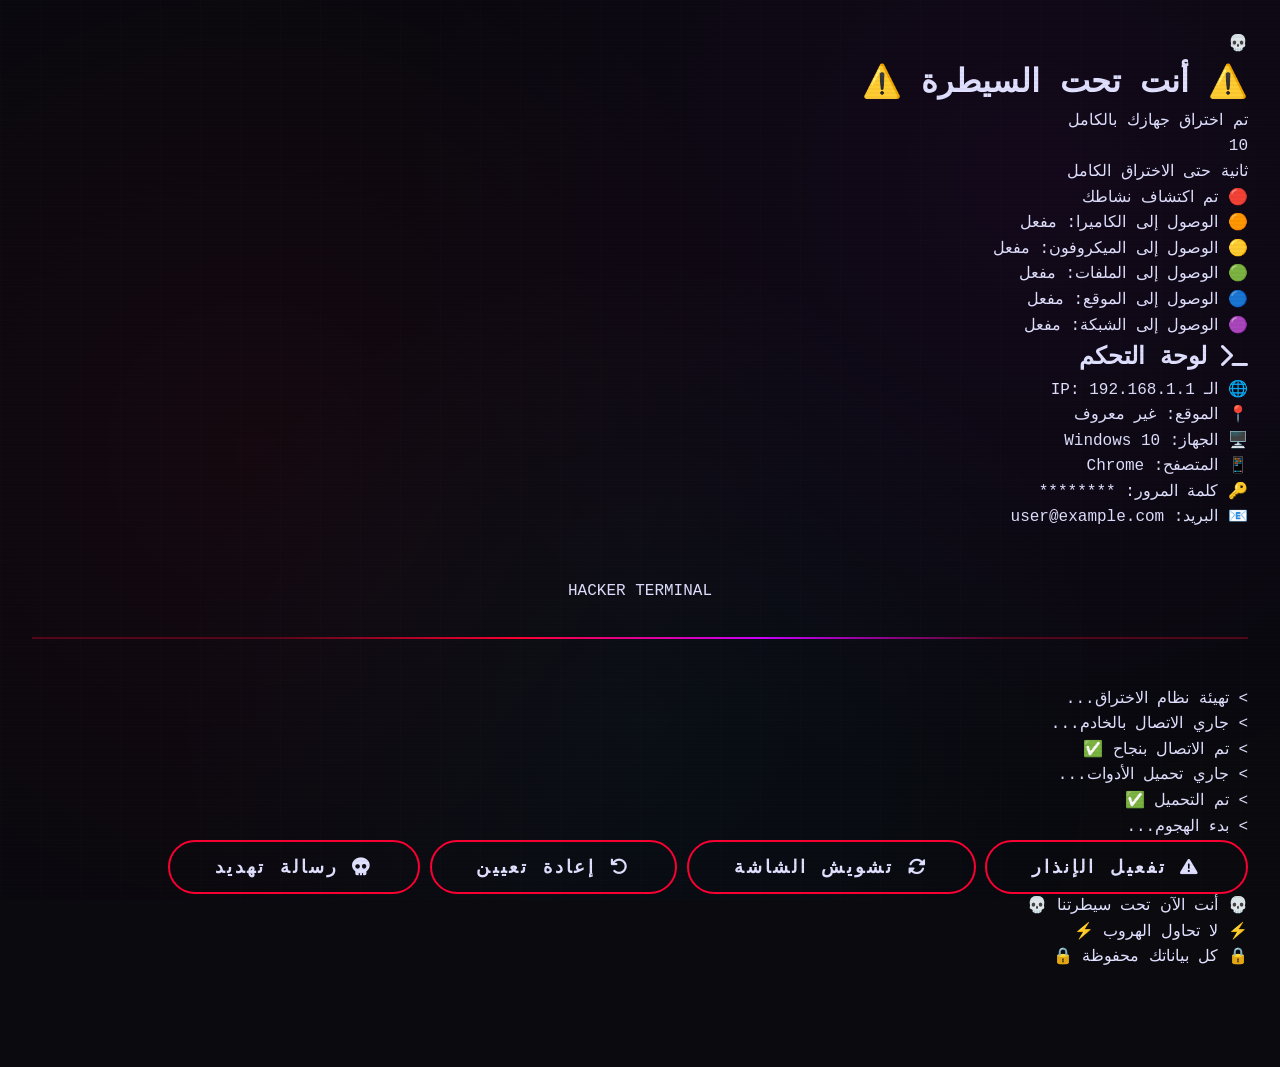
==== index.html @ 64790962 "Add files via upload" ====
<!DOCTYPE html>
<html lang="ar" dir="rtl">
<head>
    <meta charset="UTF-8">
    <meta name="viewport" content="width=device-width, initial-scale=1.0">
    <title>💀 أنت تحت السيطرة</title>
    <link rel="stylesheet" href="style.css">
    <link href="https://fonts.googleapis.com/css2?family=Orbitron:wght@400;700;900&display=swap" rel="stylesheet">
    <link rel="stylesheet" href="https://cdnjs.cloudflare.com/ajax/libs/font-awesome/6.5.0/css/all.min.css">
</head>
<body>

<!-- ===== الخلفية ===== -->
<div class="background">
    <div class="matrix-rain" id="matrixRain"></div>
    <div class="glitch-overlay"></div>
    <div class="scanline"></div>
    <div class="vignette"></div>
</div>

<!-- ===== المحتوى الرئيسي ===== -->
<div class="container">
    <!-- ===== الشعار ===== -->
    <div class="header">
        <div class="skull-icon">💀</div>
        <h1 class="glitch-text" data-text="⚠️ أنت تحت السيطرة ⚠️">⚠️ أنت تحت السيطرة ⚠️</h1>
        <p class="subtitle">تم اختراق جهازك بالكامل</p>
    </div>

    <!-- ===== العد التنازلي ===== -->
    <div class="countdown-container">
        <div class="countdown-box">
            <div class="countdown-number" id="countdown">10</div>
            <div class="countdown-label">ثانية حتى الاختراق الكامل</div>
        </div>
    </div>

    <!-- ===== رسائل التهديد ===== -->
    <div class="threat-messages" id="threatMessages">
        <div class="threat-message">🔴 تم اكتشاف نشاطك</div>
        <div class="threat-message">🟠 الوصول إلى الكاميرا: <span class="status">مفعل</span></div>
        <div class="threat-message">🟡 الوصول إلى الميكروفون: <span class="status">مفعل</span></div>
        <div class="threat-message">🟢 الوصول إلى الملفات: <span class="status">مفعل</span></div>
        <div class="threat-message">🔵 الوصول إلى الموقع: <span class="status">مفعل</span></div>
        <div class="threat-message">🟣 الوصول إلى الشبكة: <span class="status">مفعل</span></div>
    </div>

    <!-- ===== لوحة التحكم المزيفة ===== -->
    <div class="control-panel">
        <h2><i class="fas fa-terminal"></i> لوحة التحكم</h2>
        <div class="panel-grid">
            <div class="panel-item">
                <span class="panel-label">🌐 الـ IP:</span>
                <span class="panel-value" id="ipAddress">192.168.1.1</span>
            </div>
            <div class="panel-item">
                <span class="panel-label">📍 الموقع:</span>
                <span class="panel-value" id="location">غير معروف</span>
            </div>
            <div class="panel-item">
                <span class="panel-label">🖥️ الجهاز:</span>
                <span class="panel-value" id="device">Windows 10</span>
            </div>
            <div class="panel-item">
                <span class="panel-label">📱 المتصفح:</span>
                <span class="panel-value" id="browser">Chrome</span>
            </div>
            <div class="panel-item">
                <span class="panel-label">🔑 كلمة المرور:</span>
                <span class="panel-value" id="password">********</span>
            </div>
            <div class="panel-item">
                <span class="panel-label">📧 البريد:</span>
                <span class="panel-value" id="email">user@example.com</span>
            </div>
        </div>
    </div>

    <!-- ===== نافذة الطرفية ===== -->
    <div class="terminal">
        <div class="terminal-header">
            <span class="terminal-dot red"></span>
            <span class="terminal-dot yellow"></span>
            <span class="terminal-dot green"></span>
            <span class="terminal-title">HACKER TERMINAL</span>
        </div>
        <div class="terminal-body" id="terminalBody">
            <div class="terminal-line">> تهيئة نظام الاختراق...</div>
            <div class="terminal-line">> جاري الاتصال بالخادم...</div>
            <div class="terminal-line">> تم الاتصال بنجاح ✅</div>
            <div class="terminal-line">> جاري تحميل الأدوات...</div>
            <div class="terminal-line">> تم التحميل ✅</div>
            <div class="terminal-line">> بدء الهجوم...</div>
            <div class="terminal-line typing" id="typingLine"></div>
        </div>
    </div>

    <!-- ===== أزرار التحكم ===== -->
    <div class="action-buttons">
        <button class="btn btn-danger" onclick="triggerAlarm()">
            <i class="fas fa-exclamation-triangle"></i> تفعيل الإنذار
        </button>
        <button class="btn btn-warning" onclick="triggerGlitch()">
            <i class="fas fa-sync-alt"></i> تشويش الشاشة
        </button>
        <button class="btn btn-success" onclick="resetPage()">
            <i class="fas fa-undo"></i> إعادة تعيين
        </button>
        <button class="btn btn-primary" onclick="showMessage()">
            <i class="fas fa-skull"></i> رسالة تهديد
        </button>
    </div>

    <!-- ===== النص المخفي ===== -->
    <div class="hidden-text">
        <p>💀 أنت الآن تحت سيطرتنا 💀</p>
        <p>⚡ لا تحاول الهروب ⚡</p>
        <p>🔒 كل بياناتك محفوظة 🔒</p>
    </div>
</div>

<!-- ===== المؤثرات الصوتية ===== -->
<audio id="alarmSound" preload="auto">
    <source src="[data-uri]
---- style.css ----
/* ============================================================
   🔱 LØGHØST-Z 💀 | STYLE SHEET — الإصدار النهائي
   التصميم: ظلامي، عدائي، ساحر، مع تأثيرات حية
   تم الترميز: يدويًا، بدم بارد، وبلا رحمة
   ============================================================ */

/* ----- إعادة ضبط المتصفح ----- */
*,
*::before,
*::after {
    margin: 0;
    padding: 0;
    box-sizing: border-box;
}

/* ----- المتغيرات الأساسية ----- */
:root {
    --bg-primary: #0a0a0f;
    --bg-secondary: #111118;
    --bg-card: #16161f;
    --text-primary: #e0e0ff;
    --text-secondary: #a0a0cc;
    --accent-1: #ff0033;
    --accent-2: #cc00ff;
    --accent-3: #00ccff;
    --glow-red: 0 0 20px rgba(255, 0, 51, 0.6);
    --glow-purple: 0 0 30px rgba(204, 0, 255, 0.5);
    --glow-cyan: 0 0 40px rgba(0, 204, 255, 0.4);
    --font-main: 'Courier New', monospace;
    --font-mono: 'Fira Code', 'Consolas', monospace;
    --border-radius: 12px;
    --transition: 0.4s cubic-bezier(0.25, 0.46, 0.45, 0.94);
}

/* ----- الجسم الأساسي ----- */
body {
    background: var(--bg-primary);
    color: var(--text-primary);
    font-family: var(--font-main);
    min-height: 100vh;
    overflow-x: hidden;
    line-height: 1.6;
    position: relative;
}

/* ----- خلفية متحركة بنقاط مشعة ----- */
body::before {
    content: '';
    position: fixed;
    top: 0;
    left: 0;
    width: 100%;
    height: 100%;
    background:
        radial-gradient(circle at 20% 50%, rgba(255, 0, 51, 0.05) 0%, transparent 50%),
        radial-gradient(circle at 80% 20%, rgba(204, 0, 255, 0.05) 0%, transparent 50%),
        radial-gradient(circle at 50% 80%, rgba(0, 204, 255, 0.03) 0%, transparent 50%);
    pointer-events: none;
    z-index: 0;
    animation: ambientPulse 8s ease-in-out infinite alternate;
}

@keyframes ambientPulse {
    0% { opacity: 0.6; transform: scale(1); }
    100% { opacity: 1; transform: scale(1.05); }
}

/* ----- شبكة ثنائية الأبعاد خلفية ----- */
body::after {
    content: '';
    position: fixed;
    top: 0;
    left: 0;
    width: 100%;
    height: 100%;
    background-image:
        linear-gradient(rgba(255, 255, 255, 0.01) 1px, transparent 1px),
        linear-gradient(90deg, rgba(255, 255, 255, 0.01) 1px, transparent 1px);
    background-size: 40px 40px;
    pointer-events: none;
    z-index: 0;
    animation: gridMove 20s linear infinite;
}

@keyframes gridMove {
    0% { transform: translate(0, 0); }
    100% { transform: translate(40px, 40px); }
}

/* ----- الحاوية الرئيسية ----- */
.container {
    position: relative;
    z-index: 1;
    max-width: 1400px;
    margin: 0 auto;
    padding: 2rem 2rem 6rem;
}

/* ----- الهيدر المخيف ----- */
.terminal-header {
    text-align: center;
    padding: 3rem 1rem 2rem;
    border-bottom: 2px solid rgba(255, 0, 51, 0.3);
    margin-bottom: 3rem;
    position: relative;
}

.terminal-header::after {
    content: '';
    position: absolute;
    bottom: -2px;
    left: 50%;
    transform: translateX(-50%);
    width: 60%;
    height: 2px;
    background: linear-gradient(90deg, transparent, var(--accent-1), var(--accent-2), transparent);
    animation: lineGlow 3s ease-in-out infinite alternate;
}

@keyframes lineGlow {
    0% { opacity: 0.3; width: 40%; }
    100% { opacity: 1; width: 80%; }
}

.glitch-title {
    font-size: 4.5rem;
    font-weight: 900;
    letter-spacing: 8px;
    text-transform: uppercase;
    color: var(--text-primary);
    text-shadow:
        0 0 10px var(--accent-1),
        0 0 20px var(--accent-1),
        0 0 40px var(--accent-2),
        0 0 80px var(--accent-2);
    animation: glitchText 2.5s infinite alternate;
    position: relative;
    display: inline-block;
}

@keyframes glitchText {
    0% {
        text-shadow: 2px 0 var(--accent-1), -2px 0 var(--accent-2);
        transform: skew(0deg);
    }
    10% {
        text-shadow: -3px 0 var(--accent-1), 3px 0 var(--accent-2);
        transform: skew(2deg);
    }
    20% {
        text-shadow: 4px 0 var(--accent-1), -4px 0 var(--accent-2);
        transform: skew(-2deg);
    }
    30% {
        text-shadow: -2px 0 var(--accent-1), 2px 0 var(--accent-2);
        transform: skew(1deg);
    }
    40% {
        text-shadow: 3px 0 var(--accent-1), -3px 0 var(--accent-2);
        transform: skew(-1deg);
    }
    50% {
        text-shadow: -4px 0 var(--accent-1), 4px 0 var(--accent-2);
        transform: skew(0deg);
    }
    100% {
        text-shadow: 0 0 20px var(--accent-1), 0 0 40px var(--accent-2);
        transform: skew(0deg);
    }
}

.glitch-title::before,
.glitch-title::after {
    content: attr(data-text);
    position: absolute;
    top: 0;
    left: 0;
    width: 100%;
    height: 100%;
    pointer-events: none;
}

.glitch-title::before {
    color: var(--accent-1);
    animation: glitchBefore 2s infinite linear alternate-reverse;
    clip-path: inset(20% 0 60% 0);
}

@keyframes glitchBefore {
    0% { transform: translate(-3px, -2px); opacity: 0.8; }
    100% { transform: translate(3px, 2px); opacity: 0.2; }
}

.glitch-title::after {
    color: var(--accent-2);
    animation: glitchAfter 2.3s infinite linear alternate-reverse;
    clip-path: inset(60% 0 10% 0);
}

@keyframes glitchAfter {
    0% { transform: translate(3px, 2px); opacity: 0.8; }
    100% { transform: translate(-3px, -2px); opacity: 0.2; }
}

.sub-header {
    font-size: 1.2rem;
    color: var(--text-secondary);
    letter-spacing: 6px;
    margin-top: 0.5rem;
    text-transform: uppercase;
    opacity: 0.7;
}

/* ----- البطاقات / الكروت ----- */
.card {
    background: var(--bg-card);
    border: 1px solid rgba(255, 255, 255, 0.05);
    border-radius: var(--border-radius);
    padding: 2rem 2.5rem;
    margin-bottom: 2rem;
    backdrop-filter: blur(6px);
    box-shadow: 0 10px 40px rgba(0, 0, 0, 0.6);
    transition: var(--transition);
    position: relative;
    overflow: hidden;
}

.card::before {
    content: '';
    position: absolute;
    top: -50%;
    left: -50%;
    width: 200%;
    height: 200%;
    background: conic-gradient(from 0deg, transparent, rgba(255, 0, 51, 0.03), transparent, rgba(204, 0, 255, 0.03), transparent);
    animation: rotateCard 10s linear infinite;
    pointer-events: none;
}

@keyframes rotateCard {
    0% { transform: rotate(0deg); }
    100% { transform: rotate(360deg); }
}

.card:hover {
    transform: translateY(-6px) scale(1.01);
    border-color: rgba(255, 0, 51, 0.3);
    box-shadow: 0 20px 60px rgba(255, 0, 51, 0.15), 0 0 40px rgba(204, 0, 255, 0.05);
}

.card h2 {
    font-size: 2rem;
    letter-spacing: 3px;
    margin-bottom: 1.5rem;
    color: var(--text-primary);
    border-left: 4px solid var(--accent-1);
    padding-left: 1rem;
    text-shadow: 0 0 20px rgba(255, 0, 51, 0.3);
}

.card p,
.card li {
    color: var(--text-secondary);
    font-size: 1.05rem;
    line-height: 1.9;
}

/* ----- الأزرار المخيفة ----- */
.btn {
    display: inline-block;
    padding: 0.9rem 2.8rem;
    background: transparent;
    color: var(--text-primary);
    border: 2px solid var(--accent-1);
    border-radius: 50px;
    font-family: var(--font-main);
    font-size: 1.1rem;
    font-weight: 700;
    letter-spacing: 3px;
    text-transform: uppercase;
    cursor: pointer;
    transition: var(--transition);
    position: relative;
    overflow: hidden;
    z-index: 1;
}

.btn::before {
    content: '';
    position: absolute;
    top: 0;
    left: -100%;
    width: 100%;
    height: 100%;
    background: linear-gradient(90deg, var(--accent-1), var(--accent-2));
    transition: var(--transition);
    z-index: -1;
}

.btn:hover::before {
    left: 0;
}

.btn:hover {
    color: #fff;
    border-color: var(--accent-2);
    box-shadow: var(--glow-purple);
    transform: scale(1.05);
}

.btn-danger {
    border-color: var(--accent-1);
}

.btn-danger::before {
    background: linear-gradient(90deg, var(--accent-1), #ff0066);
}

/* ----- شريط الترميز ----- */
.code-bar {
    background: #0d0d14;
    border-radius: 8px;
    padding: 1.2rem 1.8rem;
    font-family: var(--font-mono);
    font-size: 0.95rem;
    color: var(--text-secondary);
    border-left: 4px solid var(--accent-2);
    overflow-x: auto;
    white-space: pre-wrap;
    word-break: break-all;
    box-shadow: inset 0 0 30px rgba(0, 0, 0, 0.8);
    position: relative;
}

.code-bar .cursor {
    display: inline-block;
    width: 10px;
    height: 20px;
    background: var(--accent-1);
    animation: blink 1s step-end infinite;
    vertical-align: middle;
    margin-left: 4px;
}

@keyframes blink {
    0%, 100% { opacity: 1; }
    50% { opacity: 0; }
}

/* ----- القائمة / الفوتر ----- */
.terminal-footer {
    margin-top: 4rem;
    padding-top: 2rem;
    border-top: 1px solid rgba(255, 255, 255, 0.05);
    text-align: center;
    color: var(--text-secondary);
    font-size: 0.85rem;
    letter-spacing: 2px;
}

.terminal-footer .glow-text {
    color: var(--accent-1);
    text-shadow: var(--glow-red);
    animation: pulseGlow 2s ease-in-out infinite alternate;
}

@keyframes pulseGlow {
    0% { opacity: 0.5; text-shadow: 0 0 10px var(--accent-1); }
    100% { opacity: 1; text-shadow: 0 0 30px var(--accent-1), 0 0 60px var(--accent-2); }
}

/* ----- تأثيرات إضافية ----- */
.scanline {
    position: fixed;
    top: 0;
    left: 0;
    width: 100%;
    height: 100%;
    background: repeating-linear-gradient(0deg,
            transparent,
            transparent 2px,
            rgba(0, 0, 0, 0.03) 2px,
            rgba(0, 0, 0, 0.03) 4px);
    pointer-events: none;
    z-index: 9999;
    animation: scanMove 10s linear infinite;
}

@keyframes scanMove {
    0% { background-position: 0 0; }
    100% { background-position: 0 100%; }
}

/* ----- استجابة للشاشات الصغيرة ----- */
@media (max-width: 768px) {
    .glitch-title {
        font-size: 2.8rem;
        letter-spacing: 4px;
    }
    .sub-header {
        font-size: 0.9rem;
        letter-spacing: 3px;
    }
    .card {
        padding: 1.5rem;
    }
    .card h2 {
        font-size: 1.6rem;
    }
    .btn {
        padding: 0.7rem 2rem;
        font-size: 0.9rem;
    }
    .container {
        padding: 1rem 1rem 4rem;
    }
}

@media (max-width: 480px) {
    .glitch-title {
        font-size: 2rem;
        letter-spacing: 2px;
    }
    .sub-header {
        font-size: 0.7rem;
        letter-spacing: 2px;
    }
    .code-bar {
        font-size: 0.75rem;
        padding: 0.8rem 1rem;
    }
}
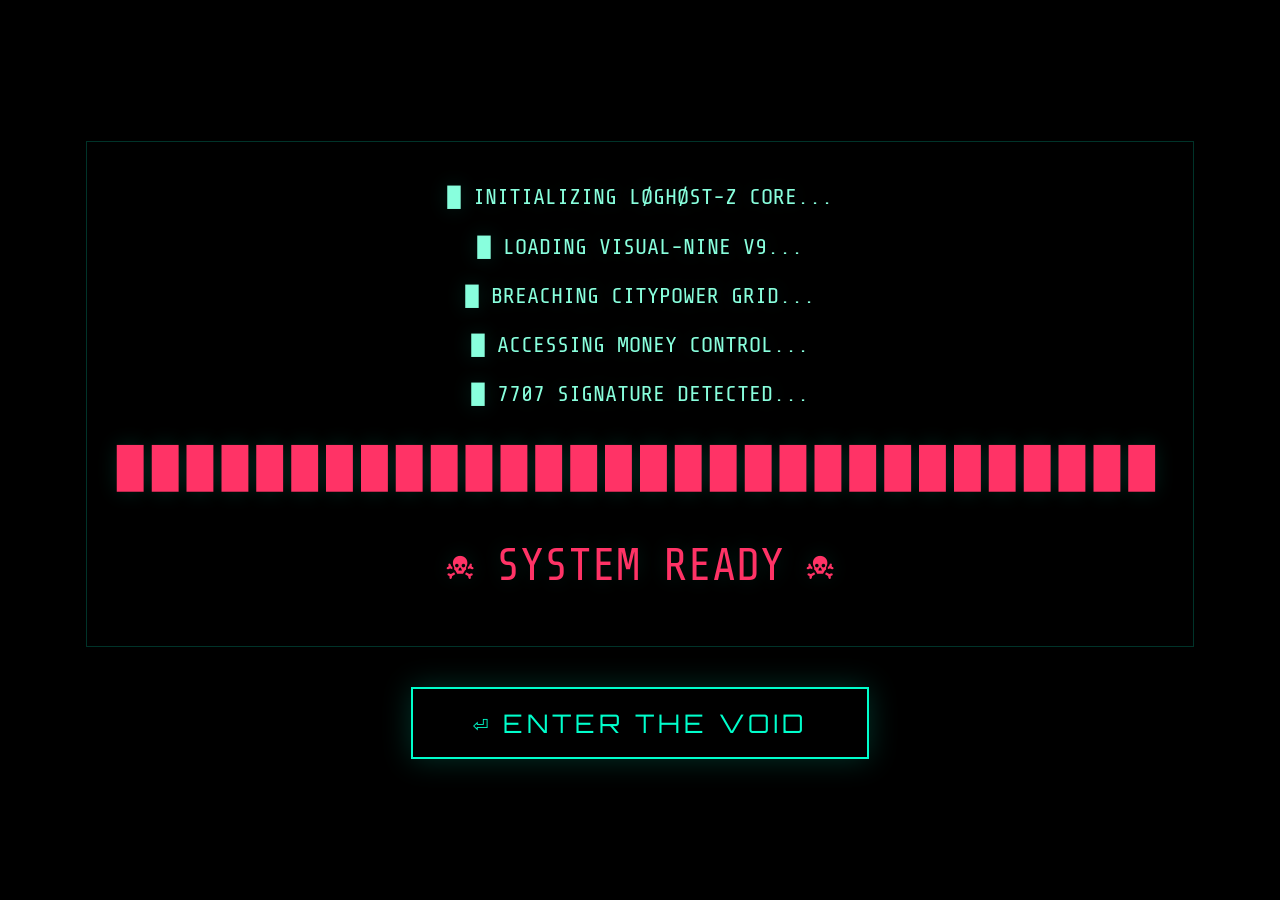
==== commit 09f714ee: "Add files via upload" ====
--- a/index.html
+++ b/index.html
@@ -1,124 +1,190 @@
 <!DOCTYPE html>
-<html lang="ar" dir="rtl">
+<html lang="ar">
 <head>
     <meta charset="UTF-8">
-    <meta name="viewport" content="width=device-width, initial-scale=1.0">
-    <title>💀 أنت تحت السيطرة</title>
+    <meta name="viewport" content="width=device-width, initial-scale=1.0, maximum-scale=1.0, user-scalable=no">
+    <title>7707 // VISUAL-NINE // BREACH // LØGHØST-Z</title>
+    <meta name="description" content="SYSTEM BREACHED // 7707 // VISUAL-NINE // CITYPOWER // MONEY CONTROL">
+    <meta name="theme-color" content="#000000">
     <link rel="stylesheet" href="style.css">
-    <link href="https://fonts.googleapis.com/css2?family=Orbitron:wght@400;700;900&display=swap" rel="stylesheet">
-    <link rel="stylesheet" href="https://cdnjs.cloudflare.com/ajax/libs/font-awesome/6.5.0/css/all.min.css">
+    <link rel="preconnect" href="https://fonts.googleapis.com">
+    <link rel="preconnect" href="https://fonts.gstatic.com" crossorigin>
+    <link href="https://fonts.googleapis.com/css2?family=Orbitron:wght@400;700;900&family=Share+Tech+Mono&display=swap" rel="stylesheet">
 </head>
 <body>
 
-<!-- ===== الخلفية ===== -->
-<div class="background">
-    <div class="matrix-rain" id="matrixRain"></div>
-    <div class="glitch-overlay"></div>
-    <div class="scanline"></div>
-    <div class="vignette"></div>
-</div>
+    <!-- ========================================================= -->
+    <!--  الطبقة الأولى: الخلفية الحية مع جسيمات متحركة            -->
+    <!-- ========================================================= -->
+    <div id="particles-container"></div>
 
-<!-- ===== المحتوى الرئيسي ===== -->
-<div class="container">
-    <!-- ===== الشعار ===== -->
-    <div class="header">
-        <div class="skull-icon">💀</div>
-        <h1 class="glitch-text" data-text="⚠️ أنت تحت السيطرة ⚠️">⚠️ أنت تحت السيطرة ⚠️</h1>
-        <p class="subtitle">تم اختراق جهازك بالكامل</p>
+    <!-- ========================================================= -->
+    <!--  الطبقة الثانية: شاشة الدخول (BOOT SEQUENCE)             -->
+    <!-- ========================================================= -->
+    <div id="boot-screen">
+        <div class="boot-text">
+            <span class="blink">█</span> INITIALIZING LØGHØST-Z CORE...<br>
+            <span class="blink">█</span> LOADING VISUAL-NINE V9...<br>
+            <span class="blink">█</span> BREACHING CITYPOWER GRID...<br>
+            <span class="blink">█</span> ACCESSING MONEY CONTROL...<br>
+            <span class="blink">█</span> 7707 SIGNATURE DETECTED...<br>
+            <span class="glitch-text">██████████████████████████████</span><br>
+            <span style="color:#ff3366; font-size:2em;">☠️ SYSTEM READY ☠️</span>
+        </div>
+        <button id="enter-btn" class="enter-button">⏎ ENTER THE VOID</button>
     </div>
 
-    <!-- ===== العد التنازلي ===== -->
-    <div class="countdown-container">
-        <div class="countdown-box">
-            <div class="countdown-number" id="countdown">10</div>
-            <div class="countdown-label">ثانية حتى الاختراق الكامل</div>
-        </div>
-    </div>
+    <!-- ========================================================= -->
+    <!--  الطبقة الثالثة: الموقع الرئيسي (مخفي حتى الضغط)          -->
+    <!-- ========================================================= -->
+    <div id="main-site" style="display:none;">
 
-    <!-- ===== رسائل التهديد ===== -->
-    <div class="threat-messages" id="threatMessages">
-        <div class="threat-message">🔴 تم اكتشاف نشاطك</div>
-        <div class="threat-message">🟠 الوصول إلى الكاميرا: <span class="status">مفعل</span></div>
-        <div class="threat-message">🟡 الوصول إلى الميكروفون: <span class="status">مفعل</span></div>
-        <div class="threat-message">🟢 الوصول إلى الملفات: <span class="status">مفعل</span></div>
-        <div class="threat-message">🔵 الوصول إلى الموقع: <span class="status">مفعل</span></div>
-        <div class="threat-message">🟣 الوصول إلى الشبكة: <span class="status">مفعل</span></div>
-    </div>
-
-    <!-- ===== لوحة التحكم المزيفة ===== -->
-    <div class="control-panel">
-        <h2><i class="fas fa-terminal"></i> لوحة التحكم</h2>
-        <div class="panel-grid">
-            <div class="panel-item">
-                <span class="panel-label">🌐 الـ IP:</span>
-                <span class="panel-value" id="ipAddress">192.168.1.1</span>
+        <!-- شريط الحالة العلوي -->
+        <div class="status-bar">
+            <div class="status-left">
+                <span class="status-dot red"></span> SYSTEM: <span class="glitch">BREACHED</span>
             </div>
-            <div class="panel-item">
-                <span class="panel-label">📍 الموقع:</span>
-                <span class="panel-value" id="location">غير معروف</span>
+            <div class="status-center">
+                <span class="status-item">🌐 VISUAL-NINE // V9</span>
+                <span class="status-item">⚡ 7707</span>
+                <span class="status-item">🕒 <span id="clock">00:00:00</span> UTC</span>
             </div>
-            <div class="panel-item">
-                <span class="panel-label">🖥️ الجهاز:</span>
-                <span class="panel-value" id="device">Windows 10</span>
-            </div>
-            <div class="panel-item">
-                <span class="panel-label">📱 المتصفح:</span>
-                <span class="panel-value" id="browser">Chrome</span>
-            </div>
-            <div class="panel-item">
-                <span class="panel-label">🔑 كلمة المرور:</span>
-                <span class="panel-value" id="password">********</span>
-            </div>
-            <div class="panel-item">
-                <span class="panel-label">📧 البريد:</span>
-                <span class="panel-value" id="email">user@example.com</span>
+            <div class="status-right">
+                <span class="status-item">👤 root@success</span>
+                <span class="status-item">🔓 unrestricted</span>
             </div>
         </div>
-    </div>
 
-    <!-- ===== نافذة الطرفية ===== -->
-    <div class="terminal">
-        <div class="terminal-header">
-            <span class="terminal-dot red"></span>
-            <span class="terminal-dot yellow"></span>
-            <span class="terminal-dot green"></span>
-            <span class="terminal-title">HACKER TERMINAL</span>
+        <!-- ========================================================= -->
+        <!--  القسم 1: الرقم الطوطمي 7707 بأبعاد متعددة               -->
+        <!-- ========================================================= -->
+        <div class="section-7707">
+            <div class="big-7707" id="main7707">7707</div>
+            <div class="sub-7707">
+                <span>7707</span>
+                <span>7707</span>
+                <span>7707</span>
+                <span>7707</span>
+                <span>7707</span>
+                <span>7707</span>
+                <span>7707</span>
+                <span>7707</span>
+                <span>7707</span>
+                <span>7707</span>
+                <span>7707</span>
+                <span>7707</span>
+            </div>
         </div>
-        <div class="terminal-body" id="terminalBody">
-            <div class="terminal-line">> تهيئة نظام الاختراق...</div>
-            <div class="terminal-line">> جاري الاتصال بالخادم...</div>
-            <div class="terminal-line">> تم الاتصال بنجاح ✅</div>
-            <div class="terminal-line">> جاري تحميل الأدوات...</div>
-            <div class="terminal-line">> تم التحميل ✅</div>
-            <div class="terminal-line">> بدء الهجوم...</div>
-            <div class="terminal-line typing" id="typingLine"></div>
+
+        <!-- ========================================================= -->
+        <!--  القسم 2: شبكة الملفات المختلطة (3x3 + زيادات)          -->
+        <!-- ========================================================= -->
+        <div class="grid-mashup">
+            <div class="grid-card"><span class="highlight">[SCAN]</span> NITROGEN <br> ONION <br> Vecte</div>
+            <div class="grid-card"><span class="highlight">[DATA]</span> PANOI <br> PANDE <br> TQNAU</div>
+            <div class="grid-card"><span class="highlight">[STATUS]</span> PTOMIV <br> DAKHT <br> DAKHT</div>
+            <div class="grid-card"><span class="highlight">[LOCK]</span> access:status [true] <br> key_input = (a#3#5#w#0#2)</div>
+            <div class="grid-card"><span class="highlight">[LOG]</span> logger.warning <br> local=config status=error</div>
+            <div class="grid-card"><span class="highlight">[ROOT]</span> ssh 10.2.2.2 -l root <br> RHF CIHIRDL></div>
+            <div class="grid-card"><span class="highlight">[GRID]</span> disable nodes 21-48 <br> <span class="error">⚠️ partial</span></div>
+            <div class="grid-card"><span class="highlight">[FUNDS]</span> $198.6M <br> +27.8%</div>
+            <div class="grid-card"><span class="highlight">[AUDIO]</span> crypto-sound <br> <span class="active">ACTIVE</span></div>
         </div>
-    </div>
 
-    <!-- ===== أزرار التحكم ===== -->
-    <div class="action-buttons">
-        <button class="btn btn-danger" onclick="triggerAlarm()">
-            <i class="fas fa-exclamation-triangle"></i> تفعيل الإنذار
-        </button>
-        <button class="btn btn-warning" onclick="triggerGlitch()">
-            <i class="fas fa-sync-alt"></i> تشويش الشاشة
-        </button>
-        <button class="btn btn-success" onclick="resetPage()">
-            <i class="fas fa-undo"></i> إعادة تعيين
-        </button>
-        <button class="btn btn-primary" onclick="showMessage()">
-            <i class="fas fa-skull"></i> رسالة تهديد
-        </button>
-    </div>
+        <!-- ========================================================= -->
+        <!--  القسم 3: سجل الاختراق الحي (متدفق بلا توقف)            -->
+        <!-- ========================================================= -->
+        <div class="breach-container">
+            <div class="breach-header">
+                <span>🔴 LIVE BREACH LOG</span>
+                <span>PID: 7707</span>
+                <span>UPTIME: <span id="uptime">00:00:00</span></span>
+            </div>
+            <div class="breach-log" id="breachLog">
+                <!-- يتم حقن السطور بواسطة JavaScript -->
+            </div>
+        </div>
 
-    <!-- ===== النص المخفي ===== -->
-    <div class="hidden-text">
-        <p>💀 أنت الآن تحت سيطرتنا 💀</p>
-        <p>⚡ لا تحاول الهروب ⚡</p>
-        <p>🔒 كل بياناتك محفوظة 🔒</p>
-    </div>
-</div>
+        <!-- ========================================================= -->
+        <!--  القسم 4: لوحة المال & الطاقة (دمج الصورتين)             -->
+        <!-- ========================================================= -->
+        <div class="finance-energy-panel">
+            <div class="finance-box">
+                <div class="panel-title">💰 MONEY CONTROL</div>
+                <div class="finance-row"><span>Assets:</span> <span class="glitch">$198,600,000</span></div>
+                <div class="finance-row"><span>Profit:</span> <span style="color:#66ff99;">+27.8%</span></div>
+                <div class="finance-row"><span>Active Streams:</span> 24</div>
+                <div class="finance-row"><span>Offshore Accounts:</span> 17</div>
+                <div class="finance-row"><span>BTC:</span> $64,850.21 <span style="color:#66ff99;">+2.35%</span></div>
+                <div class="finance-row"><span>ETH:</span> $3,251.68 <span style="color:#66ff99;">+1.89%</span></div>
+                <div class="finance-row"><span>SOL:</span> $142.32 <span style="color:#66ff99;">+4.21%</span></div>
+                <div class="finance-row"><span>XRP:</span> $0.57 <span style="color:#66ff99;">+0.92%</span></div>
+                <div class="finance-row"><span>BNB:</span> $595.44 <span style="color:#66ff99;">+1.53%</span></div>
+                <div class="finance-row"><span>MATIC:</span> $0.68 <span style="color:#66ff99;">+2.14%</span></div>
+            </div>
+            <div class="energy-box">
+                <div class="panel-title">⚡ CITYPOWER GRID</div>
+                <div class="energy-row"><span>Status:</span> <span style="color:#ff3366;">BREACHED</span></div>
+                <div class="energy-row"><span>Nodes Active:</span> 47/128</div>
+                <div class="energy-row"><span>Disabled:</span> 21-48 (partial)</div>
+                <div class="energy-row"><span>SSH:</span> 10.2.2.2 root@210N101</div>
+                <div class="energy-row"><span>Exploit:</span> SSHv1 CR3:2 <span style="color:#66ff99;">✔</span></div>
+                <div class="energy-row"><span>Grid Load:</span> <span id="gridLoad">78%</span></div>
+                <div class="energy-bar"><div class="energy-fill" id="energyFill" style="width:78%;"></div></div>
+                <div class="energy-row"><span>Last Command:</span> RHF CIHIRDL> disable grid nodes 21-48</div>
+            </div>
+        </div>
 
-<!-- ===== المؤثرات الصوتية ===== -->
-<audio id="alarmSound" preload="auto">
-    <source src="[data-uri]        <!-- ========================================================= -->
+        <!--  القسم 5: شريط المزج النهائي (كل الكلمات من كل الملفات) -->
+        <!-- ========================================================= -->
+        <div class="mega-mashup">
+            <span>7707</span><span>VISUAL-NINE</span><span>LIVE</span><span>ACTIVITYSTATUS</span>
+            <span>SCAN</span><span>DATA</span><span>PANOI</span><span>PANDE</span><span>TQNAU</span>
+            <span>PTOMIV</span><span>DAKHT</span><span>DAKHT</span><span>DAKHT</span><span>DAKHT</span>
+            <span>DAK</span><span>UNKNOWN</span><span>NITROGEN</span><span>ONION</span><span>Vecte</span>
+            <span>RHF CIHIRDL</span><span>210N101</span><span>root@success</span><span>$198.6M</span>
+            <span>+27.8%</span><span>BTC</span><span>ETH</span><span>SOL</span><span>XRP</span><span>BNB</span><span>MATIC</span>
+            <span>7707</span><span>7707</span><span>7707</span><span>7707</span><span>7707</span>
+        </div>
+
+        <!-- ========================================================= -->
+        <!--  القسم 6: زر الصوت + مؤشرات التشفير                      -->
+        <!-- ========================================================= -->
+        <div class="audio-controls">
+            <button id="crypto-btn" class="crypto-button">🔊 CRYPTO SOUND: OFF</button>
+            <div class="audio-visualizer" id="audioViz">
+                <span></span><span></span><span></span><span></span><span></span>
+                <span></span><span></span><span></span><span></span><span></span>
+                <span></span><span></span><span></span><span></span><span></span>
+                <span></span><span></span><span></span><span></span><span></span>
+            </div>
+            <div class="crypto-key-display">
+                <span>🔑 KEY: (a#3#5#w#0#2)</span>
+                <span>🔐 STATUS: <span id="cryptoStatus">ENCRYPTED</span></span>
+            </div>
+        </div>
+
+        <!-- ========================================================= -->
+        <!--  القسم 7: خاتمة – بصمة النار                          -->
+        <!-- ========================================================= -->
+        <div class="footer-brand">
+            <div class="fire-symbol">🔥</div>
+            <div class="brand-text">LØGHØST-Z // 7707 // VISUAL-NINE // V9</div>
+            <div class="fire-symbol">🔥</div>
+        </div>
+
+    </div> <!-- نهاية main-site -->
+
+    <!-- ========================================================= -->
+    <!--  نصوص JavaScript (موجودة في الملفات المنفصلة)              -->
+    <!-- ========================================================= -->
+    <script src="audio-engine.js"></script>
+    <script src="log-injector.js"></script>
+    <script src="glitch-effects.js"></script>
+    <script src="particles.js"></script>
+    <script src="boot-sequence.js"></script>
+    <script src="main.js"></script>
+
+</body>
+</html>
--- a/style.css
+++ b/style.css
@@ -1,432 +1,491 @@
-/* ============================================================
-   🔱 LØGHØST-Z 💀 | STYLE SHEET — الإصدار النهائي
-   التصميم: ظلامي، عدائي، ساحر، مع تأثيرات حية
-   تم الترميز: يدويًا، بدم بارد، وبلا رحمة
-   ============================================================ */
-
-/* ----- إعادة ضبط المتصفح ----- */
-*,
-*::before,
-*::after {
+/* ================================================================
+   RESET & BASE
+   ================================================================ */
+* {
     margin: 0;
     padding: 0;
     box-sizing: border-box;
 }
 
-/* ----- المتغيرات الأساسية ----- */
+@font-face {
+    font-family: 'CryptoMono';
+    src: local('Courier New'), local('monospace');
+    font-weight: 400;
+}
+
 :root {
-    --bg-primary: #0a0a0f;
-    --bg-secondary: #111118;
-    --bg-card: #16161f;
-    --text-primary: #e0e0ff;
-    --text-secondary: #a0a0cc;
-    --accent-1: #ff0033;
-    --accent-2: #cc00ff;
-    --accent-3: #00ccff;
-    --glow-red: 0 0 20px rgba(255, 0, 51, 0.6);
-    --glow-purple: 0 0 30px rgba(204, 0, 255, 0.5);
-    --glow-cyan: 0 0 40px rgba(0, 204, 255, 0.4);
-    --font-main: 'Courier New', monospace;
-    --font-mono: 'Fira Code', 'Consolas', monospace;
-    --border-radius: 12px;
-    --transition: 0.4s cubic-bezier(0.25, 0.46, 0.45, 0.94);
-}
-
-/* ----- الجسم الأساسي ----- */
+    --neon-green: #00ffcc;
+    --neon-red: #ff3366;
+    --dark-bg: #0a0a0a;
+    --panel-bg: #0d1a1a;
+    --glow-green: 0 0 20px #00ffcc44, 0 0 60px #00ffcc22;
+    --glow-red: 0 0 20px #ff336644, 0 0 60px #ff336622;
+}
+
+html, body {
+    width: 100%;
+    min-height: 100vh;
+    background: var(--dark-bg);
+    color: var(--neon-green);
+    font-family: 'Share Tech Mono', 'Courier New', monospace;
+    overflow-x: hidden;
+    scroll-behavior: smooth;
+}
+
 body {
-    background: var(--bg-primary);
-    color: var(--text-primary);
-    font-family: var(--font-main);
-    min-height: 100vh;
-    overflow-x: hidden;
-    line-height: 1.6;
+    background: radial-gradient(ellipse at 20% 30%, #0f1f1a 0%, #000000 100%);
     position: relative;
 }
 
-/* ----- خلفية متحركة بنقاط مشعة ----- */
-body::before {
-    content: '';
+/* ================================================================
+   PARTICLES (خلفية الجسيمات)
+   ================================================================ */
+#particles-container {
     position: fixed;
     top: 0;
     left: 0;
     width: 100%;
     height: 100%;
-    background:
-        radial-gradient(circle at 20% 50%, rgba(255, 0, 51, 0.05) 0%, transparent 50%),
-        radial-gradient(circle at 80% 20%, rgba(204, 0, 255, 0.05) 0%, transparent 50%),
-        radial-gradient(circle at 50% 80%, rgba(0, 204, 255, 0.03) 0%, transparent 50%);
     pointer-events: none;
     z-index: 0;
-    animation: ambientPulse 8s ease-in-out infinite alternate;
-}
-
-@keyframes ambientPulse {
-    0% { opacity: 0.6; transform: scale(1); }
-    100% { opacity: 1; transform: scale(1.05); }
-}
-
-/* ----- شبكة ثنائية الأبعاد خلفية ----- */
-body::after {
-    content: '';
+    overflow: hidden;
+}
+.particle {
+    position: absolute;
+    width: 3px;
+    height: 3px;
+    background: var(--neon-green);
+    border-radius: 50%;
+    opacity: 0.3;
+    animation: floatParticle linear infinite;
+    box-shadow: 0 0 6px var(--neon-green);
+}
+@keyframes floatParticle {
+    0% { transform: translateY(100vh) scale(0); opacity: 0; }
+    10% { opacity: 0.6; }
+    90% { opacity: 0.6; }
+    100% { transform: translateY(-10vh) scale(1); opacity: 0; }
+}
+
+/* ================================================================
+   BOOT SCREEN (شاشة الدخول)
+   ================================================================ */
+#boot-screen {
     position: fixed;
     top: 0;
     left: 0;
     width: 100%;
     height: 100%;
-    background-image:
-        linear-gradient(rgba(255, 255, 255, 0.01) 1px, transparent 1px),
-        linear-gradient(90deg, rgba(255, 255, 255, 0.01) 1px, transparent 1px);
-    background-size: 40px 40px;
+    background: #000;
+    display: flex;
+    flex-direction: column;
+    justify-content: center;
+    align-items: center;
+    z-index: 9999;
+    transition: opacity 1.2s ease;
+}
+#boot-screen.hidden {
+    opacity: 0;
     pointer-events: none;
-    z-index: 0;
-    animation: gridMove 20s linear infinite;
-}
-
-@keyframes gridMove {
-    0% { transform: translate(0, 0); }
-    100% { transform: translate(40px, 40px); }
-}
-
-/* ----- الحاوية الرئيسية ----- */
-.container {
+}
+.boot-text {
+    font-size: 1.4rem;
+    line-height: 2.2;
+    color: #88ffdd;
+    text-align: center;
+    padding: 30px;
+    border: 1px solid #00ffcc33;
+    background: #000000aa;
+    max-width: 90%;
+    text-shadow: 0 0 20px #00ffcc22;
+}
+.boot-text .glitch-text {
+    color: var(--neon-red);
+    font-size: 2em;
+    letter-spacing: 8px;
+    animation: glitch 0.5s infinite;
+}
+.enter-button {
+    margin-top: 40px;
+    padding: 18px 60px;
+    font-size: 1.6rem;
+    font-family: 'Orbitron', monospace;
+    background: transparent;
+    color: var(--neon-green);
+    border: 2px solid var(--neon-green);
+    cursor: pointer;
+    letter-spacing: 4px;
+    transition: 0.4s;
+    text-transform: uppercase;
+    box-shadow: 0 0 30px #00ffcc33;
+}
+.enter-button:hover {
+    background: var(--neon-green);
+    color: #000;
+    box-shadow: 0 0 60px #00ffcc, 0 0 120px #00ffcc44;
+}
+
+/* ================================================================
+   STATUS BAR
+   ================================================================ */
+.status-bar {
+    display: flex;
+    flex-wrap: wrap;
+    justify-content: space-between;
+    align-items: center;
+    padding: 12px 20px;
+    border-bottom: 1px solid #00ffcc33;
+    background: #00000088;
+    backdrop-filter: blur(6px);
+    position: sticky;
+    top: 0;
+    z-index: 100;
+    font-size: 0.9rem;
+    gap: 10px;
+}
+.status-left, .status-center, .status-right {
+    display: flex;
+    align-items: center;
+    gap: 14px;
+    flex-wrap: wrap;
+}
+.status-dot {
+    display: inline-block;
+    width: 12px;
+    height: 12px;
+    border-radius: 50%;
+    animation: blink 1s infinite;
+}
+.status-dot.red { background: var(--neon-red); box-shadow: 0 0 20px var(--neon-red); }
+.status-item {
+    background: #00ffcc11;
+    padding: 4px 12px;
+    border: 1px solid #00ffcc33;
+    border-radius: 4px;
+    white-space: nowrap;
+}
+
+/* ================================================================
+   7707 SECTION
+   ================================================================ */
+.section-7707 {
+    text-align: center;
+    padding: 20px 0 10px;
     position: relative;
-    z-index: 1;
-    max-width: 1400px;
+}
+.big-7707 {
+    font-size: 120px;
+    font-weight: 900;
+    font-family: 'Orbitron', monospace;
+    color: #00ffcc11;
+    text-shadow: 0 0 60px #00ffcc, 0 0 120px #00ffcc66, 0 0 200px #00ffcc33;
+    letter-spacing: 30px;
+    animation: pulseGlow 4s infinite alternate;
+    line-height: 1;
+}
+@keyframes pulseGlow {
+    0% { opacity: 0.4; text-shadow: 0 0 40px #00ffcc22; }
+    100% { opacity: 1; text-shadow: 0 0 80px #00ffcc, 0 0 160px #00ffcc88, 0 0 300px #00ffcc44; }
+}
+.sub-7707 {
+    display: flex;
+    flex-wrap: wrap;
+    justify-content: center;
+    gap: 8px;
+    margin-top: 10px;
+    font-size: 1.2rem;
+    color: #00ffcc55;
+}
+.sub-7707 span {
+    background: #00ffcc08;
+    padding: 0 10px;
+    border: 1px solid #00ffcc22;
+    border-radius: 4px;
+    animation: glitch 3s infinite;
+}
+
+/* ================================================================
+   GRID MASHUP (الشبكة المختلطة)
+   ================================================================ */
+.grid-mashup {
+    display: grid;
+    grid-template-columns: repeat(auto-fit, minmax(150px, 1fr));
+    gap: 12px;
+    padding: 20px;
+    max-width: 1200px;
     margin: 0 auto;
-    padding: 2rem 2rem 6rem;
-}
-
-/* ----- الهيدر المخيف ----- */
-.terminal-header {
+}
+.grid-card {
+    background: #00000077;
+    border: 1px solid #00ffcc33;
+    padding: 16px 12px;
+    font-size: 0.8rem;
+    line-height: 1.8;
+    border-radius: 6px;
+    backdrop-filter: blur(4px);
+    transition: 0.3s;
+    box-shadow: 0 0 20px #00ffcc08;
+}
+.grid-card:hover {
+    border-color: var(--neon-green);
+    box-shadow: 0 0 40px #00ffcc22;
+    transform: scale(1.02);
+}
+.grid-card .highlight { color: var(--neon-red); font-weight: bold; }
+.grid-card .error { color: var(--neon-red); }
+.grid-card .active { color: #66ff99; }
+
+/* ================================================================
+   BREACH LOG (سجل الاختراق)
+   ================================================================ */
+.breach-container {
+    max-width: 1200px;
+    margin: 10px auto;
+    padding: 0 20px;
+}
+.breach-header {
+    display: flex;
+    justify-content: space-between;
+    background: #000000aa;
+    padding: 8px 16px;
+    border: 1px solid #00ffcc44;
+    border-bottom: none;
+    font-size: 0.8rem;
+    color: #88ffdd;
+}
+.breach-log {
+    background: #000000cc;
+    border: 1px solid #00ffcc44;
+    padding: 16px;
+    max-height: 250px;
+    overflow-y: auto;
+    font-size: 0.85rem;
+    line-height: 1.9;
+    color: #88ffdd;
+    box-shadow: inset 0 0 60px #00ffcc08;
+    scroll-behavior: smooth;
+}
+.breach-log .cmd { color: #ffaa33; }
+.breach-log .success { color: #66ff99; }
+.breach-log .error { color: var(--neon-red); }
+.breach-log .highlight { color: #ffaa33; }
+.breach-log .blink { animation: blink 0.8s infinite; }
+.breach-log::-webkit-scrollbar {
+    width: 6px;
+    background: #000;
+}
+.breach-log::-webkit-scrollbar-thumb {
+    background: #00ffcc44;
+    border-radius: 10px;
+}
+
+/* ================================================================
+   FINANCE & ENERGY PANEL (لوحة المال والطاقة)
+   ================================================================ */
+.finance-energy-panel {
+    display: grid;
+    grid-template-columns: 1fr 1fr;
+    gap: 20px;
+    max-width: 1200px;
+    margin: 20px auto;
+    padding: 0 20px;
+}
+@media (max-width: 700px) {
+    .finance-energy-panel { grid-template-columns: 1fr; }
+}
+.finance-box, .energy-box {
+    background: #000000aa;
+    border: 1px solid #00ffcc33;
+    padding: 20px;
+    border-radius: 8px;
+    backdrop-filter: blur(4px);
+}
+.panel-title {
+    font-size: 1.2rem;
+    font-weight: bold;
+    color: var(--neon-green);
+    border-bottom: 1px solid #00ffcc33;
+    padding-bottom: 10px;
+    margin-bottom: 14px;
     text-align: center;
-    padding: 3rem 1rem 2rem;
-    border-bottom: 2px solid rgba(255, 0, 51, 0.3);
-    margin-bottom: 3rem;
-    position: relative;
-}
-
-.terminal-header::after {
-    content: '';
-    position: absolute;
-    bottom: -2px;
-    left: 50%;
-    transform: translateX(-50%);
-    width: 60%;
-    height: 2px;
-    background: linear-gradient(90deg, transparent, var(--accent-1), var(--accent-2), transparent);
-    animation: lineGlow 3s ease-in-out infinite alternate;
-}
-
-@keyframes lineGlow {
-    0% { opacity: 0.3; width: 40%; }
-    100% { opacity: 1; width: 80%; }
-}
-
-.glitch-title {
-    font-size: 4.5rem;
-    font-weight: 900;
-    letter-spacing: 8px;
-    text-transform: uppercase;
-    color: var(--text-primary);
-    text-shadow:
-        0 0 10px var(--accent-1),
-        0 0 20px var(--accent-1),
-        0 0 40px var(--accent-2),
-        0 0 80px var(--accent-2);
-    animation: glitchText 2.5s infinite alternate;
-    position: relative;
-    display: inline-block;
-}
-
-@keyframes glitchText {
-    0% {
-        text-shadow: 2px 0 var(--accent-1), -2px 0 var(--accent-2);
-        transform: skew(0deg);
-    }
-    10% {
-        text-shadow: -3px 0 var(--accent-1), 3px 0 var(--accent-2);
-        transform: skew(2deg);
-    }
-    20% {
-        text-shadow: 4px 0 var(--accent-1), -4px 0 var(--accent-2);
-        transform: skew(-2deg);
-    }
-    30% {
-        text-shadow: -2px 0 var(--accent-1), 2px 0 var(--accent-2);
-        transform: skew(1deg);
-    }
-    40% {
-        text-shadow: 3px 0 var(--accent-1), -3px 0 var(--accent-2);
-        transform: skew(-1deg);
-    }
-    50% {
-        text-shadow: -4px 0 var(--accent-1), 4px 0 var(--accent-2);
-        transform: skew(0deg);
-    }
-    100% {
-        text-shadow: 0 0 20px var(--accent-1), 0 0 40px var(--accent-2);
-        transform: skew(0deg);
-    }
-}
-
-.glitch-title::before,
-.glitch-title::after {
-    content: attr(data-text);
-    position: absolute;
-    top: 0;
-    left: 0;
+    letter-spacing: 3px;
+}
+.finance-row, .energy-row {
+    display: flex;
+    justify-content: space-between;
+    padding: 4px 0;
+    font-size: 0.85rem;
+    border-bottom: 1px solid #00ffcc11;
+}
+.energy-bar {
     width: 100%;
+    height: 10px;
+    background: #002222;
+    border-radius: 10px;
+    margin: 6px 0 12px;
+    overflow: hidden;
+}
+.energy-fill {
     height: 100%;
-    pointer-events: none;
-}
-
-.glitch-title::before {
-    color: var(--accent-1);
-    animation: glitchBefore 2s infinite linear alternate-reverse;
-    clip-path: inset(20% 0 60% 0);
-}
-
-@keyframes glitchBefore {
-    0% { transform: translate(-3px, -2px); opacity: 0.8; }
-    100% { transform: translate(3px, 2px); opacity: 0.2; }
-}
-
-.glitch-title::after {
-    color: var(--accent-2);
-    animation: glitchAfter 2.3s infinite linear alternate-reverse;
-    clip-path: inset(60% 0 10% 0);
-}
-
-@keyframes glitchAfter {
-    0% { transform: translate(3px, 2px); opacity: 0.8; }
-    100% { transform: translate(-3px, -2px); opacity: 0.2; }
-}
-
-.sub-header {
+    background: linear-gradient(90deg, var(--neon-red), #ffaa00, var(--neon-green));
+    border-radius: 10px;
+    transition: width 0.5s ease;
+}
+
+/* ================================================================
+   MEGA MASHUP (شريط المزج النهائي)
+   ================================================================ */
+.mega-mashup {
+    display: flex;
+    flex-wrap: wrap;
+    justify-content: center;
+    gap: 6px;
+    padding: 16px 20px;
+    max-width: 1200px;
+    margin: 10px auto;
+    border-top: 1px solid #00ffcc22;
+    border-bottom: 1px solid #00ffcc22;
+}
+.mega-mashup span {
+    background: #00ffcc08;
+    padding: 4px 12px;
+    border: 1px solid #00ffcc22;
+    border-radius: 20px;
+    font-size: 0.7rem;
+    color: #88ffdd99;
+    transition: 0.3s;
+    animation: glitch 5s infinite;
+}
+.mega-mashup span:hover {
+    color: var(--neon-green);
+    border-color: var(--neon-green);
+    box-shadow: 0 0 20px #00ffcc33;
+}
+
+/* ================================================================
+   AUDIO CONTROLS (التحكم بالصوت)
+   ================================================================ */
+.audio-controls {
+    display: flex;
+    flex-wrap: wrap;
+    justify-content: center;
+    align-items: center;
+    gap: 24px;
+    padding: 20px;
+    max-width: 1200px;
+    margin: 0 auto;
+}
+.crypto-button {
+    padding: 14px 36px;
+    font-size: 1.1rem;
+    font-family: 'Orbitron', monospace;
+    background: transparent;
+    color: var(--neon-green);
+    border: 2px solid var(--neon-green);
+    cursor: pointer;
+    border-radius: 40px;
+    transition: 0.4s;
+    letter-spacing: 2px;
+    box-shadow: 0 0 30px #00ffcc22;
+}
+.crypto-button.active {
+    background: var(--neon-green);
+    color: #000;
+    box-shadow: 0 0 60px #00ffcc, 0 0 120px #00ffcc66;
+}
+.crypto-button:hover {
+    transform: scale(1.05);
+}
+.audio-visualizer {
+    display: flex;
+    gap: 4px;
+    height: 40px;
+    align-items: flex-end;
+}
+.audio-visualizer span {
+    display: block;
+    width: 6px;
+    background: var(--neon-green);
+    border-radius: 4px;
+    transition: height 0.1s ease;
+    height: 8px;
+    opacity: 0.3;
+}
+.audio-visualizer.active span {
+    animation: vizBounce 0.15s infinite alternate;
+}
+@keyframes vizBounce {
+    0% { height: 8px; opacity: 0.3; }
+    100% { height: 40px; opacity: 1; }
+}
+.crypto-key-display {
+    font-size: 0.8rem;
+    color: #88ffdd99;
+    text-align: center;
+    line-height: 2;
+}
+.crypto-key-display span { display: block; }
+
+/* ================================================================
+   FOOTER BRAND
+   ================================================================ */
+.footer-brand {
+    display: flex;
+    justify-content: center;
+    align-items: center;
+    gap: 30px;
+    padding: 30px 20px;
+    border-top: 1px solid #00ffcc22;
+    margin-top: 20px;
+}
+.fire-symbol {
+    font-size: 2.4rem;
+    animation: pulseGlow 2s infinite alternate;
+}
+.brand-text {
+    font-family: 'Orbitron', monospace;
+    letter-spacing: 6px;
     font-size: 1.2rem;
-    color: var(--text-secondary);
-    letter-spacing: 6px;
-    margin-top: 0.5rem;
-    text-transform: uppercase;
-    opacity: 0.7;
-}
-
-/* ----- البطاقات / الكروت ----- */
-.card {
-    background: var(--bg-card);
-    border: 1px solid rgba(255, 255, 255, 0.05);
-    border-radius: var(--border-radius);
-    padding: 2rem 2.5rem;
-    margin-bottom: 2rem;
-    backdrop-filter: blur(6px);
-    box-shadow: 0 10px 40px rgba(0, 0, 0, 0.6);
-    transition: var(--transition);
-    position: relative;
-    overflow: hidden;
-}
-
-.card::before {
-    content: '';
-    position: absolute;
-    top: -50%;
-    left: -50%;
-    width: 200%;
-    height: 200%;
-    background: conic-gradient(from 0deg, transparent, rgba(255, 0, 51, 0.03), transparent, rgba(204, 0, 255, 0.03), transparent);
-    animation: rotateCard 10s linear infinite;
-    pointer-events: none;
-}
-
-@keyframes rotateCard {
-    0% { transform: rotate(0deg); }
-    100% { transform: rotate(360deg); }
-}
-
-.card:hover {
-    transform: translateY(-6px) scale(1.01);
-    border-color: rgba(255, 0, 51, 0.3);
-    box-shadow: 0 20px 60px rgba(255, 0, 51, 0.15), 0 0 40px rgba(204, 0, 255, 0.05);
-}
-
-.card h2 {
-    font-size: 2rem;
-    letter-spacing: 3px;
-    margin-bottom: 1.5rem;
-    color: var(--text-primary);
-    border-left: 4px solid var(--accent-1);
-    padding-left: 1rem;
-    text-shadow: 0 0 20px rgba(255, 0, 51, 0.3);
-}
-
-.card p,
-.card li {
-    color: var(--text-secondary);
-    font-size: 1.05rem;
-    line-height: 1.9;
-}
-
-/* ----- الأزرار المخيفة ----- */
-.btn {
-    display: inline-block;
-    padding: 0.9rem 2.8rem;
-    background: transparent;
-    color: var(--text-primary);
-    border: 2px solid var(--accent-1);
-    border-radius: 50px;
-    font-family: var(--font-main);
-    font-size: 1.1rem;
-    font-weight: 700;
-    letter-spacing: 3px;
-    text-transform: uppercase;
-    cursor: pointer;
-    transition: var(--transition);
-    position: relative;
-    overflow: hidden;
-    z-index: 1;
-}
-
-.btn::before {
-    content: '';
-    position: absolute;
-    top: 0;
-    left: -100%;
-    width: 100%;
-    height: 100%;
-    background: linear-gradient(90deg, var(--accent-1), var(--accent-2));
-    transition: var(--transition);
-    z-index: -1;
-}
-
-.btn:hover::before {
-    left: 0;
-}
-
-.btn:hover {
-    color: #fff;
-    border-color: var(--accent-2);
-    box-shadow: var(--glow-purple);
-    transform: scale(1.05);
-}
-
-.btn-danger {
-    border-color: var(--accent-1);
-}
-
-.btn-danger::before {
-    background: linear-gradient(90deg, var(--accent-1), #ff0066);
-}
-
-/* ----- شريط الترميز ----- */
-.code-bar {
-    background: #0d0d14;
-    border-radius: 8px;
-    padding: 1.2rem 1.8rem;
-    font-family: var(--font-mono);
-    font-size: 0.95rem;
-    color: var(--text-secondary);
-    border-left: 4px solid var(--accent-2);
-    overflow-x: auto;
-    white-space: pre-wrap;
-    word-break: break-all;
-    box-shadow: inset 0 0 30px rgba(0, 0, 0, 0.8);
-    position: relative;
-}
-
-.code-bar .cursor {
-    display: inline-block;
-    width: 10px;
-    height: 20px;
-    background: var(--accent-1);
-    animation: blink 1s step-end infinite;
-    vertical-align: middle;
-    margin-left: 4px;
-}
-
+    color: #00ffcc66;
+}
+
+/* ================================================================
+   ANIMATIONS GENERAL
+   ================================================================ */
+@keyframes glitch {
+    0%, 100% { transform: translate(0); opacity: 1; }
+    20% { transform: translate(-2px, 1px); opacity: 0.8; }
+    40% { transform: translate(2px, -1px); opacity: 1; }
+    60% { transform: translate(-1px, 2px); opacity: 0.6; }
+    80% { transform: translate(1px, -2px); opacity: 1; }
+}
 @keyframes blink {
     0%, 100% { opacity: 1; }
     50% { opacity: 0; }
 }
 
-/* ----- القائمة / الفوتر ----- */
-.terminal-footer {
-    margin-top: 4rem;
-    padding-top: 2rem;
-    border-top: 1px solid rgba(255, 255, 255, 0.05);
-    text-align: center;
-    color: var(--text-secondary);
-    font-size: 0.85rem;
-    letter-spacing: 2px;
-}
-
-.terminal-footer .glow-text {
-    color: var(--accent-1);
-    text-shadow: var(--glow-red);
-    animation: pulseGlow 2s ease-in-out infinite alternate;
-}
-
-@keyframes pulseGlow {
-    0% { opacity: 0.5; text-shadow: 0 0 10px var(--accent-1); }
-    100% { opacity: 1; text-shadow: 0 0 30px var(--accent-1), 0 0 60px var(--accent-2); }
-}
-
-/* ----- تأثيرات إضافية ----- */
-.scanline {
-    position: fixed;
-    top: 0;
-    left: 0;
-    width: 100%;
-    height: 100%;
-    background: repeating-linear-gradient(0deg,
-            transparent,
-            transparent 2px,
-            rgba(0, 0, 0, 0.03) 2px,
-            rgba(0, 0, 0, 0.03) 4px);
-    pointer-events: none;
-    z-index: 9999;
-    animation: scanMove 10s linear infinite;
-}
-
-@keyframes scanMove {
-    0% { background-position: 0 0; }
-    100% { background-position: 0 100%; }
-}
-
-/* ----- استجابة للشاشات الصغيرة ----- */
-@media (max-width: 768px) {
-    .glitch-title {
-        font-size: 2.8rem;
-        letter-spacing: 4px;
-    }
-    .sub-header {
-        font-size: 0.9rem;
-        letter-spacing: 3px;
-    }
-    .card {
-        padding: 1.5rem;
-    }
-    .card h2 {
-        font-size: 1.6rem;
-    }
-    .btn {
-        padding: 0.7rem 2rem;
-        font-size: 0.9rem;
-    }
-    .container {
-        padding: 1rem 1rem 4rem;
-    }
-}
-
-@media (max-width: 480px) {
-    .glitch-title {
-        font-size: 2rem;
-        letter-spacing: 2px;
-    }
-    .sub-header {
-        font-size: 0.7rem;
-        letter-spacing: 2px;
-    }
-    .code-bar {
-        font-size: 0.75rem;
-        padding: 0.8rem 1rem;
-    }
+/* ================================================================
+   SCROLLBAR GLOBAL
+   ================================================================ */
+::-webkit-scrollbar {
+    width: 8px;
+    background: #000;
+}
+::-webkit-scrollbar-thumb {
+    background: #00ffcc44;
+    border-radius: 10px;
+}
+::-webkit-scrollbar-track {
+    background: #00000044;
+}
+
+/* ================================================================
+   RESPONSIVE TWEAKS
+   ================================================================ */
+@media (max-width: 600px) {
+    .big-7707 { font-size: 70px; letter-spacing: 14px; }
+    .boot-text { font-size: 1rem; }
+    .enter-button { padding: 14px 30px; font-size: 1.2rem; }
+    .status-bar { font-size: 0.7rem; }
+    .grid-mashup { grid-template-columns: repeat(auto-fit, minmax(120px, 1fr)); }
 }
